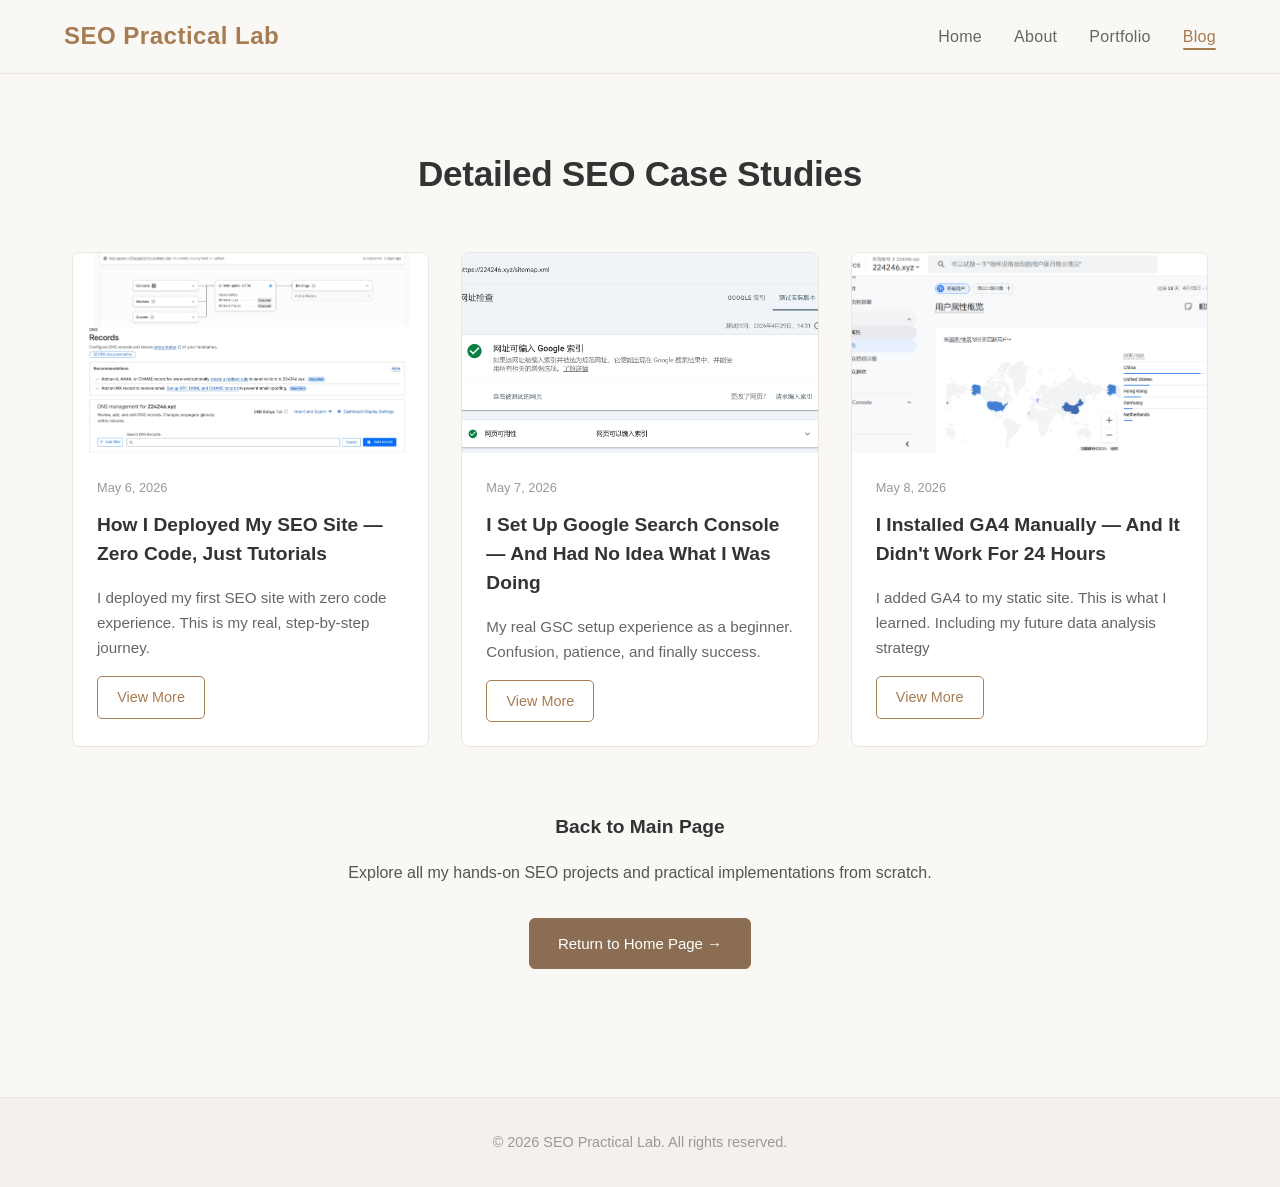
==== 224246.xyz/blog.html @ 421ab7a8 "Add files via upload" ====
<!DOCTYPE html>
<html lang="en">
<head>
    <meta charset="UTF-8">
    <meta name="viewport" content="width=device-width, initial-scale=1.0">

 <!-- Google tag (gtag.js) -->
    <script async src="https://www.googletagmanager.com/gtag/js?id=G-P3DDPYTJ1T"></script>
    <script>
      window.dataLayer = window.dataLayer || [];
      function gtag(){dataLayer.push(arguments);}
      gtag('js', new Date());
      gtag('config', 'G-P3DDPYTJ1T');
    </script>

    <title>Blog - SEO Practical Lab</title>
    <link rel="stylesheet" href="style.css">
    <style>
        .blog-excerpt {
            line-height: 1.65;
            margin-bottom: 1rem;
            color: var(--text-secondary);
        }
        .view-more-btn {
            display: inline-block;
            padding: 0.5rem 1.2rem;
            border: 1px solid var(--primary-color);
            color: var(--primary-color);
            border-radius: 5px;
            text-decoration: none;
            font-size: 0.9rem;
            transition: 0.2s;
        }
        .view-more-btn:hover {
            background: var(--primary-color);
            color: #fff;
        }
    </style>
</head>
<body>

<nav class="navbar">
    <div class="nav-container">
        <a href="index.html" class="logo">SEO Practical Lab</a>
        <ul class="nav-links">
            <li><a href="index.html">Home</a></li>
            <li><a href="about.html">About</a></li>
            <li><a href="portfolio.html">Portfolio</a></li>
            <li><a href="blog.html" class="active">Blog</a></li>
        </ul>
        <button class="mobile-menu-btn">☰</button>
    </div>
</nav>

<div class="mobile-nav">
    <ul class="mobile-nav-links">
        <li><a href="index.html">Home</a></li>
        <li><a href="about.html">About</a></li>
        <li><a href="portfolio.html">Portfolio</a></li>
        <li><a href="blog.html" class="active">Blog</a></li>
    </ul>
</div>

<section class="page-section">
    <!-- 你要的顶部 H1 标题（最适合你） -->
    <h1 class="page-title">Detailed SEO Case Studies</h1>

    <div class="blog-grid">

        <!-- ===================== BLOG 1 ===================== -->
        <div class="blog-card">
            <div class="blog-image">
                <img src="images/blog/cf-deployment.png" alt="Cloudflare Deploy" style="width:100%;height:100%;object-fit:cover;">
            </div>
            <div class="blog-content">
                <div class="blog-date">May 6, 2026</div>
                <h2 class="blog-title">How I Deployed My SEO Site — Zero Code, Just Tutorials</h2>
                
                <!-- 预览文字（现在只有2行，非常短） -->
<div class="blog-excerpt">
    I deployed my first SEO site with zero code experience.
    This is my real, step-by-step journey.
</div>

                <!-- 点击跳转到独立文章页 -->
                <a href="blog1.html" class="view-more-btn">View More</a>
            </div>
        </div>

        <!-- ===================== BLOG 2 ===================== -->
        <div class="blog-card">
            <div class="blog-image">
                <img src="images/blog/gsc-verification.png" alt="GSC verification" style="width:100%;height:100%;object-fit:cover;">
            </div>
            <div class="blog-content">
                <div class="blog-date">May 7, 2026</div>
                <h2 class="blog-title">I Set Up Google Search Console — And Had No Idea What I Was Doing</h2>
                
                <!-- 预览文字（现在只有2行，非常短） -->
<div class="blog-excerpt">
    My real GSC setup experience as a beginner.
    Confusion, patience, and finally success.
</div>

                <!-- 点击跳转到独立文章页 -->
                <a href="blog2.html" class="view-more-btn">View More</a>
            </div>
        </div>

        <!-- ===================== BLOG 3 ===================== -->
        <div class="blog-card">
            <div class="blog-image">
                <img src="images/blog/ga4-setup.png" alt="GA4 setup" style="width:100%;height:100%;object-fit:cover;">
            </div>
            <div class="blog-content">
                <div class="blog-date">May 8, 2026</div>
                <h2 class="blog-title">I Installed GA4 Manually — And It Didn't Work For 24 Hours</h2>
                
                <!-- 预览文字（现在只有2行，非常短） -->
<div class="blog-excerpt">
     I added GA4 to my static site.
     This is what I learned.
     Including my future data analysis strategy
</div>


                <!-- 点击跳转到独立文章页 -->
                <a href="blog2.html" class="view-more-btn">View More</a>
            </div>
        </div>



    </div>
    <!-- 新增：和portfolio样式一致的返回首页CTA按钮 -->
    <div style="max-width: 800px; margin: 4rem auto 0; text-align:center; padding:0 15px;">
      <h3 style="color: #333; font-size: 1.2rem; margin-bottom: 1rem;">Back to Main Page</h3>
      <p style="color: #555; line-height: 1.6; margin-bottom: 2rem;">
        Explore all my hands-on SEO projects and practical implementations from scratch.
      </p>
      <a href="index.html" style="display:inline-block; padding:12px 28px; background:#8a6d52; color:#fff; border:1px solid #8a6d52; border-radius:6px; text-decoration:none; font-size:15px; transition:all 0.3s ease;">
        Return to Home Page →
      </a>
    </div>
</section>

<footer class="footer">
    <p>&copy; 2026 SEO Practical Lab. All rights reserved.</p>
</footer>

<script>
    const btn = document.querySelector('.mobile-menu-btn');
    const nav = document.querySelector('.mobile-nav');
    btn.addEventListener('click', () => {
        nav.classList.toggle('active');
        btn.textContent = nav.classList.contains('active') ? '✕' : '☰';
    });
</script>

</body>
</html>
---- 224246.xyz/style.css ----
/* Global Styles - Warm Minimalist Theme */
* {
    margin: 0;
    padding: 0;
    box-sizing: border-box;
    font-family: 'Segoe UI', Tahoma, Geneva, Verdana, sans-serif;
}
:root {
    /* 暖调简约风配色 */
    --primary-color: #a67c52;
    --secondary-color: #8b6342;
    --accent-color: #c9a67a;
    
    --bg-primary: #faf8f5;
    --bg-secondary: #f5f0eb;
    --bg-tertiary: #ebe5dd;
    
    --text-primary: #333333;
    --text-secondary: #666666;
    --text-muted: #999999;
    
    --accent-solid: var(--primary-color);
}
body {
    background-color: var(--bg-primary);
    color: var(--text-primary);
    line-height: 1.7;
    padding-top: 80px;
    font-weight: 400;
}
/* Navigation Bar */
.navbar {
    position: fixed;
    top: 0;
    width: 100%;
    background-color: rgba(250, 248, 245, 0.95);
    backdrop-filter: blur(8px);
    border-bottom: 1px solid var(--bg-tertiary);
    z-index: 1000;
    padding: 1rem 5%;
}
.nav-container {
    max-width: 1200px;
    margin: 0 auto;
    display: flex;
    justify-content: space-between;
    align-items: center;
}
.logo {
    font-size: 1.5rem;
    font-weight: 600;
    color: var(--primary-color);
    text-decoration: none;
    letter-spacing: 0.5px;
}
.nav-links {
    display: flex;
    gap: 2rem;
    list-style: none;
}
.nav-links a {
    color: var(--text-secondary);
    text-decoration: none;
    font-weight: 500;
    transition: all 0.3s ease;
    position: relative;
    letter-spacing: 0.3px;
}
.nav-links a:hover,
.nav-links a.active {
    color: var(--primary-color);
}
.nav-links a.active::after {
    content: '';
    position: absolute;
    bottom: -5px;
    left: 0;
    width: 100%;
    height: 2px;
    background-color: var(--primary-color);
    border-radius: 1px;
}
/* Mobile Menu Button */
.mobile-menu-btn {
    display: none;
    background: none;
    border: none;
    color: var(--text-primary);
    font-size: 1.5rem;
    cursor: pointer;
}
/* 移动端菜单样式 */
.mobile-nav {
    position: fixed;
    top: 80px;
    left: 0;
    width: 100%;
    background-color: var(--bg-primary);
    border-bottom: 1px solid var(--bg-tertiary);
    padding: 1.5rem 5%;
    transform: translateY(-150%);
    opacity: 0;
    visibility: hidden;
    transition: all 0.3s ease;
    z-index: 999;
}
.mobile-nav.active {
    transform: translateY(0);
    opacity: 1;
    visibility: visible;
}
.mobile-nav-links {
    list-style: none;
    display: flex;
    flex-direction: column;
    gap: 1.5rem;
}
.mobile-nav-links a {
    color: var(--text-secondary);
    text-decoration: none;
    font-weight: 500;
    font-size: 1.1rem;
}
.mobile-nav-links a.active {
    color: var(--primary-color);
}
/* Hero Section (Home Page) */
.hero {
    min-height: auto;
    display: flex;
    align-items: center;
    justify-content: center;
    text-align: center;
    padding: 2rem 1.5rem 2rem; /* 缩小底部间距 */
}
.hero-content {
    max-width: 800px;
}
.hero h1 {
    font-size: 2rem;
    margin-bottom: 0.5rem;
    color: var(--text-primary);
    font-weight: 600;
    letter-spacing: -0.5px;
    line-height: 1.2;
}
.hero h2 {
    font-size: 1.3rem;
    margin-bottom: 0.8rem; /* 缩小间距 */
    color: var(--text-secondary);
    font-weight: 400;
    line-height: 1.4;
}
.hero p {
    font-size: 1rem;
    color: var(--text-secondary);
    margin-bottom: 1.2rem; /* 大幅缩小到按钮间距 */
    max-width: 560px;
    margin-left: auto;
    margin-right: auto;
    line-height: 1.7;
}
/* 桌面端恢复较大字号 */
@media (min-width: 768px) {
    .hero h1 {
        font-size: 2.6rem;
    }
    .hero h2 {
        font-size: 1.6rem;
    }
    .hero p {
        font-size: 1.1rem;
        margin-bottom: 1.5rem;
    }
}
.countdown {
    display: flex;
    justify-content: center;
    gap: 2rem;
    margin: 1.5rem 0; /* 缩小倒计时上下间距 */
}
.countdown-item {
    background-color: var(--bg-secondary);
    padding: 1.5rem 2rem;
    border-radius: 8px;
    border: 1px solid var(--bg-tertiary);
}
.countdown-number {
    font-size: 2.5rem;
    font-weight: 600;
    color: var(--primary-color);
}
.countdown-label {
    font-size: 0.85rem;
    color: var(--text-muted);
    text-transform: uppercase;
    letter-spacing: 1px;
    margin-top: 0.3rem;
}
.email-form {
    display: flex;
    max-width: 500px;
    margin: 0 auto;
    gap: 0.5rem;
}
.email-input {
    flex: 1;
    padding: 1rem 1.5rem;
    border: 1px solid var(--bg-tertiary);
    border-radius: 6px;
    background-color: white;
    color: var(--text-primary);
    font-size: 1rem;
    transition: border-color 0.3s ease;
}
.email-input::placeholder {
    color: var(--text-muted);
}
.email-input:focus {
    outline: none;
    border-color: var(--primary-color);
}
.notify-btn {
    padding: 1rem 2rem;
    background-color: var(--primary-color);
    color: white;
    border: none;
    border-radius: 6px;
    font-weight: 500;
    cursor: pointer;
    transition: all 0.3s ease;
    letter-spacing: 0.3px;
}
.notify-btn:hover {
    background-color: var(--secondary-color);
    transform: translateY(-1px);
}
/* Page Sections */
.page-section {
    max-width: 1200px;
    margin: 0 auto;
    padding: 4rem 2rem;
}
.page-title {
    font-size: 2.2rem;
    text-align: center;
    margin-bottom: 3rem;
    color: var(--text-primary);
    font-weight: 600;
    letter-spacing: -0.3px;
}
/* About Page Styles */
.about-content {
    display: grid;
    grid-template-columns: 1fr 1fr;
    gap: 4rem;
    align-items: center;
}
.about-text h3 {
    font-size: 1.6rem;
    margin-bottom: 1.5rem;
    color: var(--text-primary);
    font-weight: 600;
}
.about-text p {
    margin-bottom: 1.5rem;
    color: var(--text-secondary);
    font-size: 1.05rem;
    line-height: 1.8;
}
.about-features {
    list-style: none;
    margin-top: 2rem;
}
.about-features li {
    margin-bottom: 1rem;
    padding-left: 1.5rem;
    position: relative;
    color: var(--text-secondary);
}
.about-features li::before {
    content: '•';
    position: absolute;
    left: 0;
    color: var(--primary-color);
    font-weight: bold;
    font-size: 1.2rem;
}
.about-image-placeholder {
    background-color: var(--bg-secondary);
    border-radius: 12px;
    height: 400px;
    display: flex;
    align-items: center;
    justify-content: center;
    border: 1px solid var(--bg-tertiary);
    color: var(--text-muted);
    font-size: 1rem;
}
/* Blog Page Styles */
.blog-grid {
    display: grid;
    grid-template-columns: repeat(auto-fill, minmax(350px, 1fr));
    gap: 2rem;
}
.blog-card {
    background-color: white;
    border-radius: 8px;
    overflow: hidden;
    border: 1px solid var(--bg-tertiary);
    transition: all 0.3s ease;
}
.blog-card:hover {
    transform: translateY(-3px);
    box-shadow: 0 10px 25px rgba(166, 124, 82, 0.08);
}
.blog-image {
    height: 200px;
    background-color: var(--bg-secondary);
    display: flex;
    align-items: center;
    justify-content: center;
    color: var(--text-muted);
}
.blog-content {
    padding: 1.5rem;
}
.blog-date {
    font-size: 0.8rem;
    color: var(--text-muted);
    margin-bottom: 0.8rem;
}
.blog-title {
    font-size: 1.2rem;
    margin-bottom: 1rem;
    color: var(--text-primary);
    font-weight: 600;
    line-height: 1.5;
}
.blog-excerpt {
    color: var(--text-secondary);
    margin-bottom: 1.2rem;
    line-height: 1.7;
    font-size: 0.95rem;
}
.read-more {
    color: var(--primary-color);
    text-decoration: none;
    font-weight: 500;
    display: inline-block;
    transition: color 0.3s ease;
    font-size: 0.95rem;
}
.read-more:hover {
    color: var(--secondary-color);
    text-decoration: underline;
}
/* Footer */
.footer {
    background-color: var(--bg-secondary);
    border-top: 1px solid var(--bg-tertiary);
    padding: 2rem 5%;
    text-align: center;
    margin-top: 4rem;
}
.footer p {
    color: var(--text-muted);
    font-size: 0.9rem;
}
/* Responsive Design */
@media (max-width: 768px) {
    .nav-links {
        display: none;
    }
    
    .mobile-menu-btn {
        display: block;
    }
    
    .hero h1 {
        font-size: 2.2rem;
    }
    
    .hero h2 {
        font-size: 1.2rem;
        margin-bottom: 0.5rem;
    }
    
    .hero p {
        margin-bottom: 1rem; /* 手机端进一步缩小 */
    }
    
    .countdown {
        gap: 1rem;
        margin: 1rem 0;
    }
    
    .countdown-item {
        padding: 1rem;
    }
    
    .countdown-number {
        font-size: 1.8rem;
    }
    
    /* 邮箱表单移动端适配 */
    .email-form {
        flex-direction: column;
        gap: 1rem !important;
    }
    .email-input {
        width: 100%;
    }    
    
    .blog-grid {
        grid-template-columns: 1fr;
    }
}
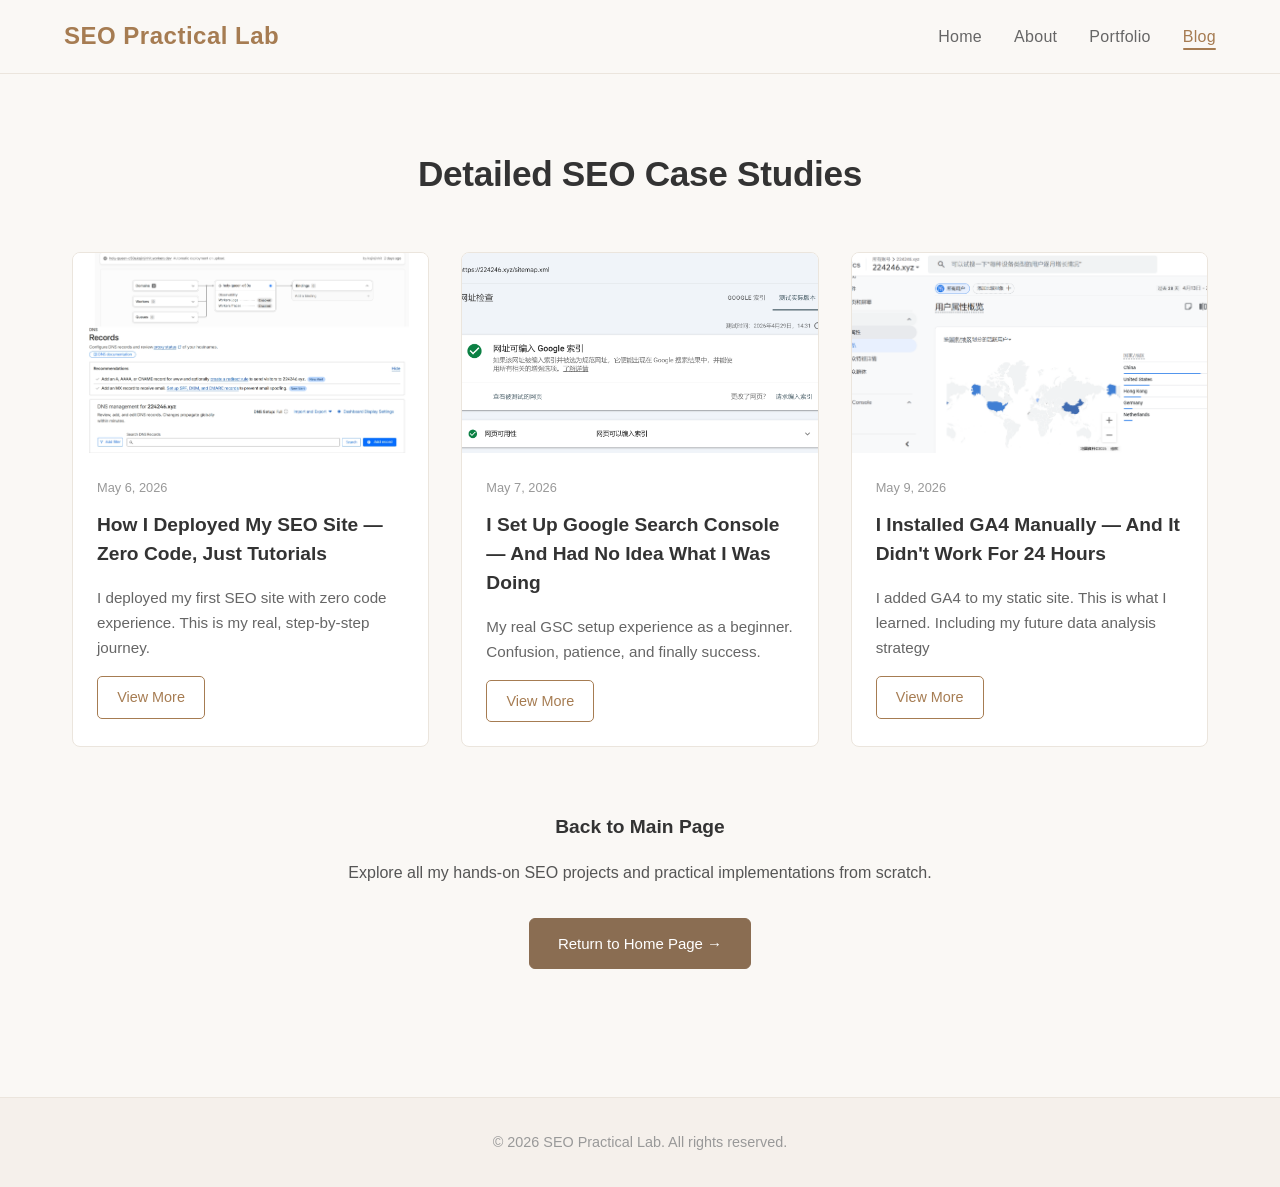
==== commit 4e26269c: "Add files via upload" ====
--- a/224246.xyz/blog.html
+++ b/224246.xyz/blog.html
@@ -113,7 +113,7 @@
                 <img src="images/blog/ga4-setup.png" alt="GA4 setup" style="width:100%;height:100%;object-fit:cover;">
             </div>
             <div class="blog-content">
-                <div class="blog-date">May 8, 2026</div>
+                <div class="blog-date">May 9, 2026</div>
                 <h2 class="blog-title">I Installed GA4 Manually — And It Didn't Work For 24 Hours</h2>
                 
                 <!-- 预览文字（现在只有2行，非常短） -->
